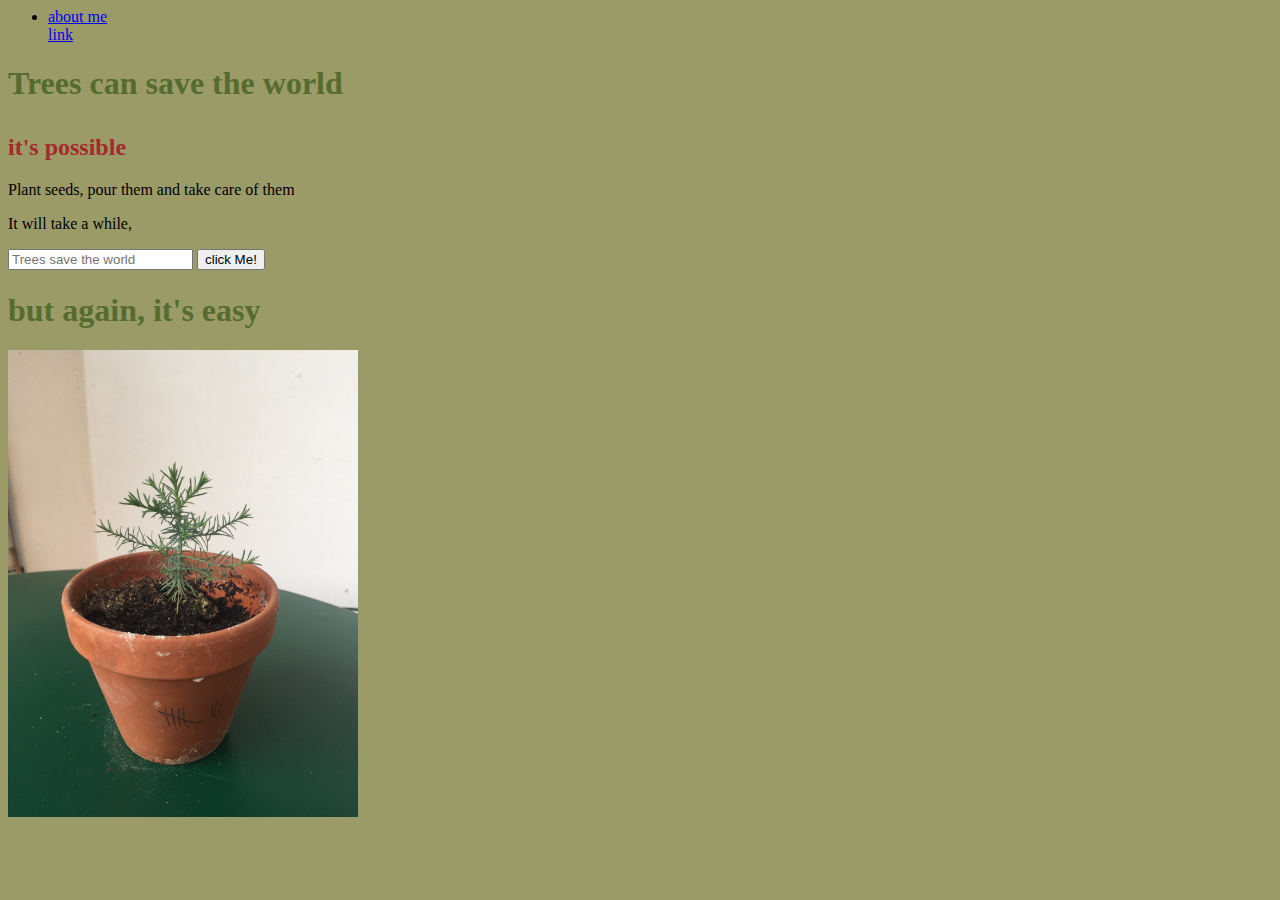
==== index.html @ 737993ab "first commit" ====
<html>

<head>
    <link rel="stylesheet" type="text/css" href="style.css" />

</head>

<body>
    <div>
        <nav>
            <ul>
                <li>
                    <a href="aboutme.html">about me</a>
                </li>
                <a href="https://barbarabruelisauer.com">link</a>
                </li>
            </ul>

        </nav>
        <h1 style="font-family: monospace">
            <h1 style="color: darkolivegreen">Trees can save the world</p>
            </h1>
            <h2 style="color: brown">it's possible</h1>
        <p> Plant seeds, pour them and take care of them </p> It will take a while, </p>
        <div id="saveit">
            <input id="whattosave" placeholder="Trees save the world">
            <button onclick="document.getElementById('saveit').innerText='Save the '+document.getElementById('whattosave').value + '!'">
                click Me!
            </button>
        </div>
        <h1 style="color: darkolivegreen"> but again, it's easy</h2>
        <img width="350" src="tree 8.jpg" alt="">
        
</body>

</html>
---- style.css ----
body {
    background-color: rgb(155, 155, 104);
}
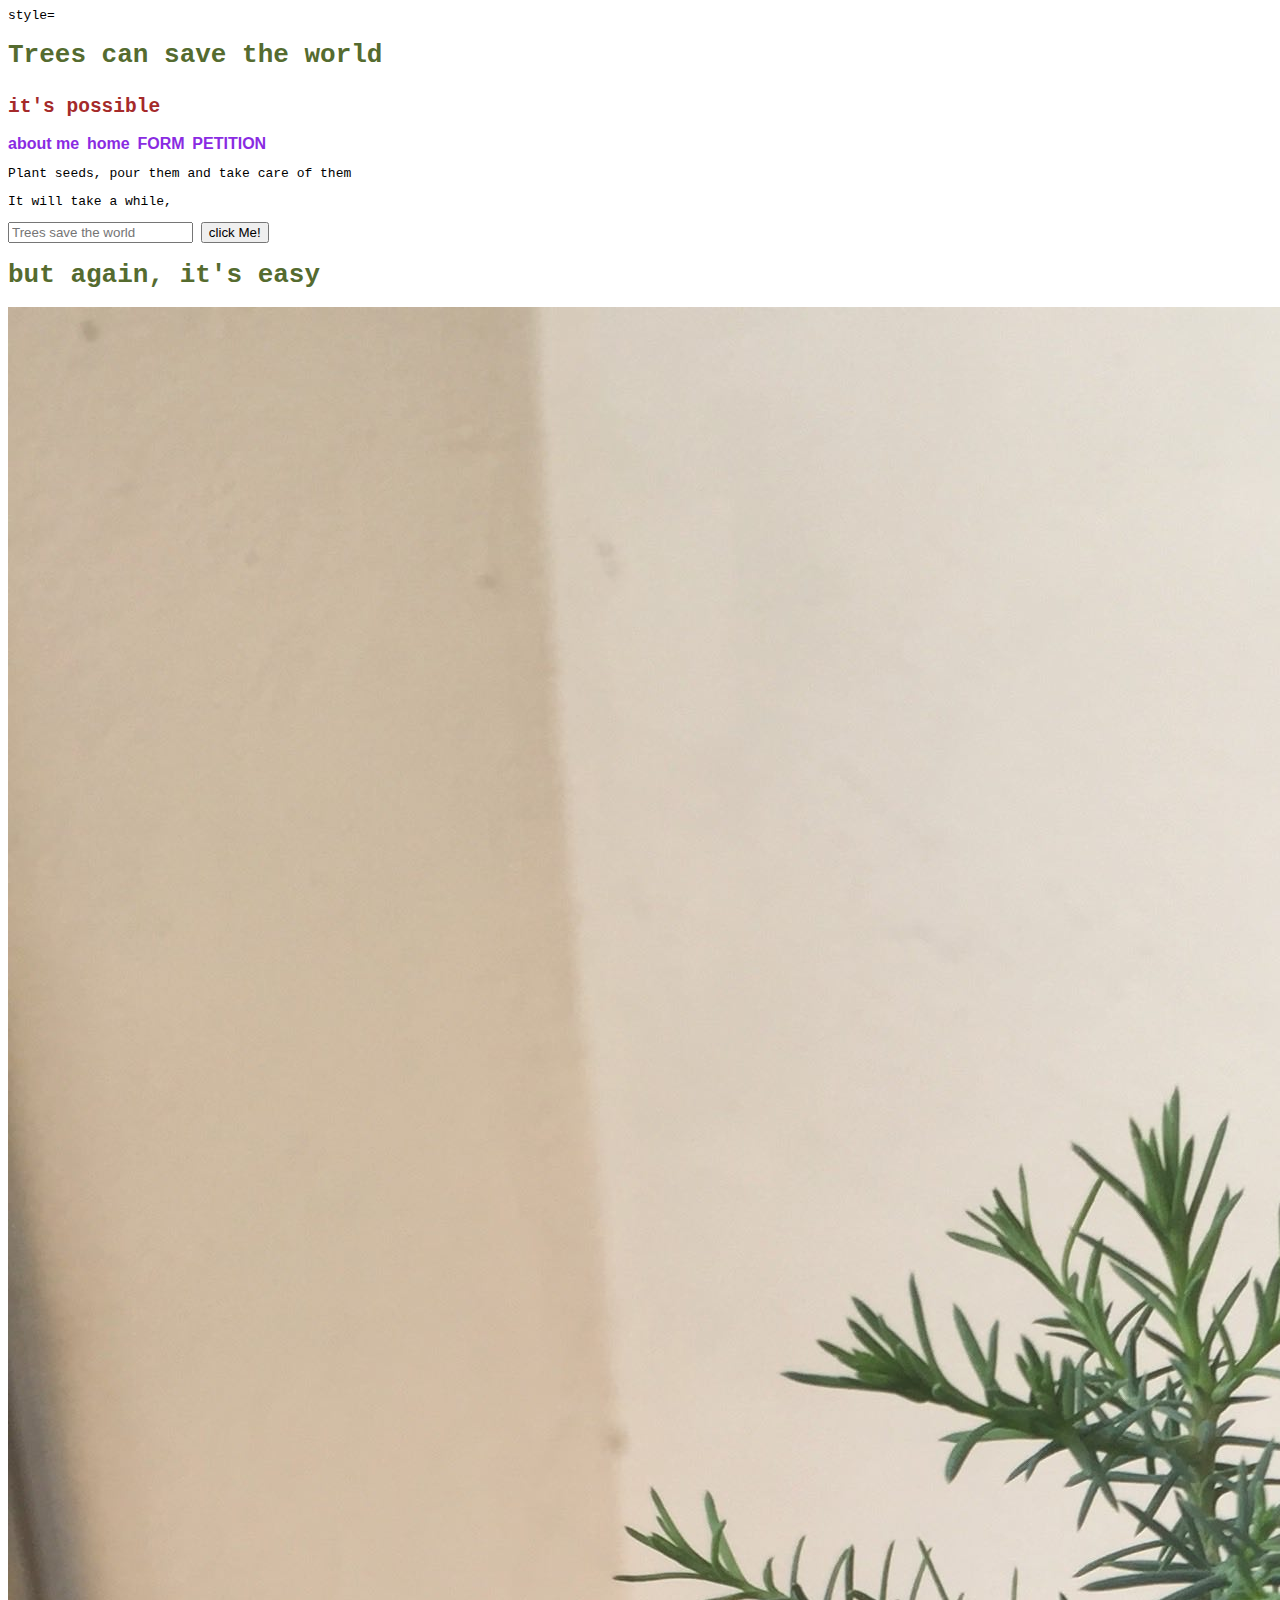
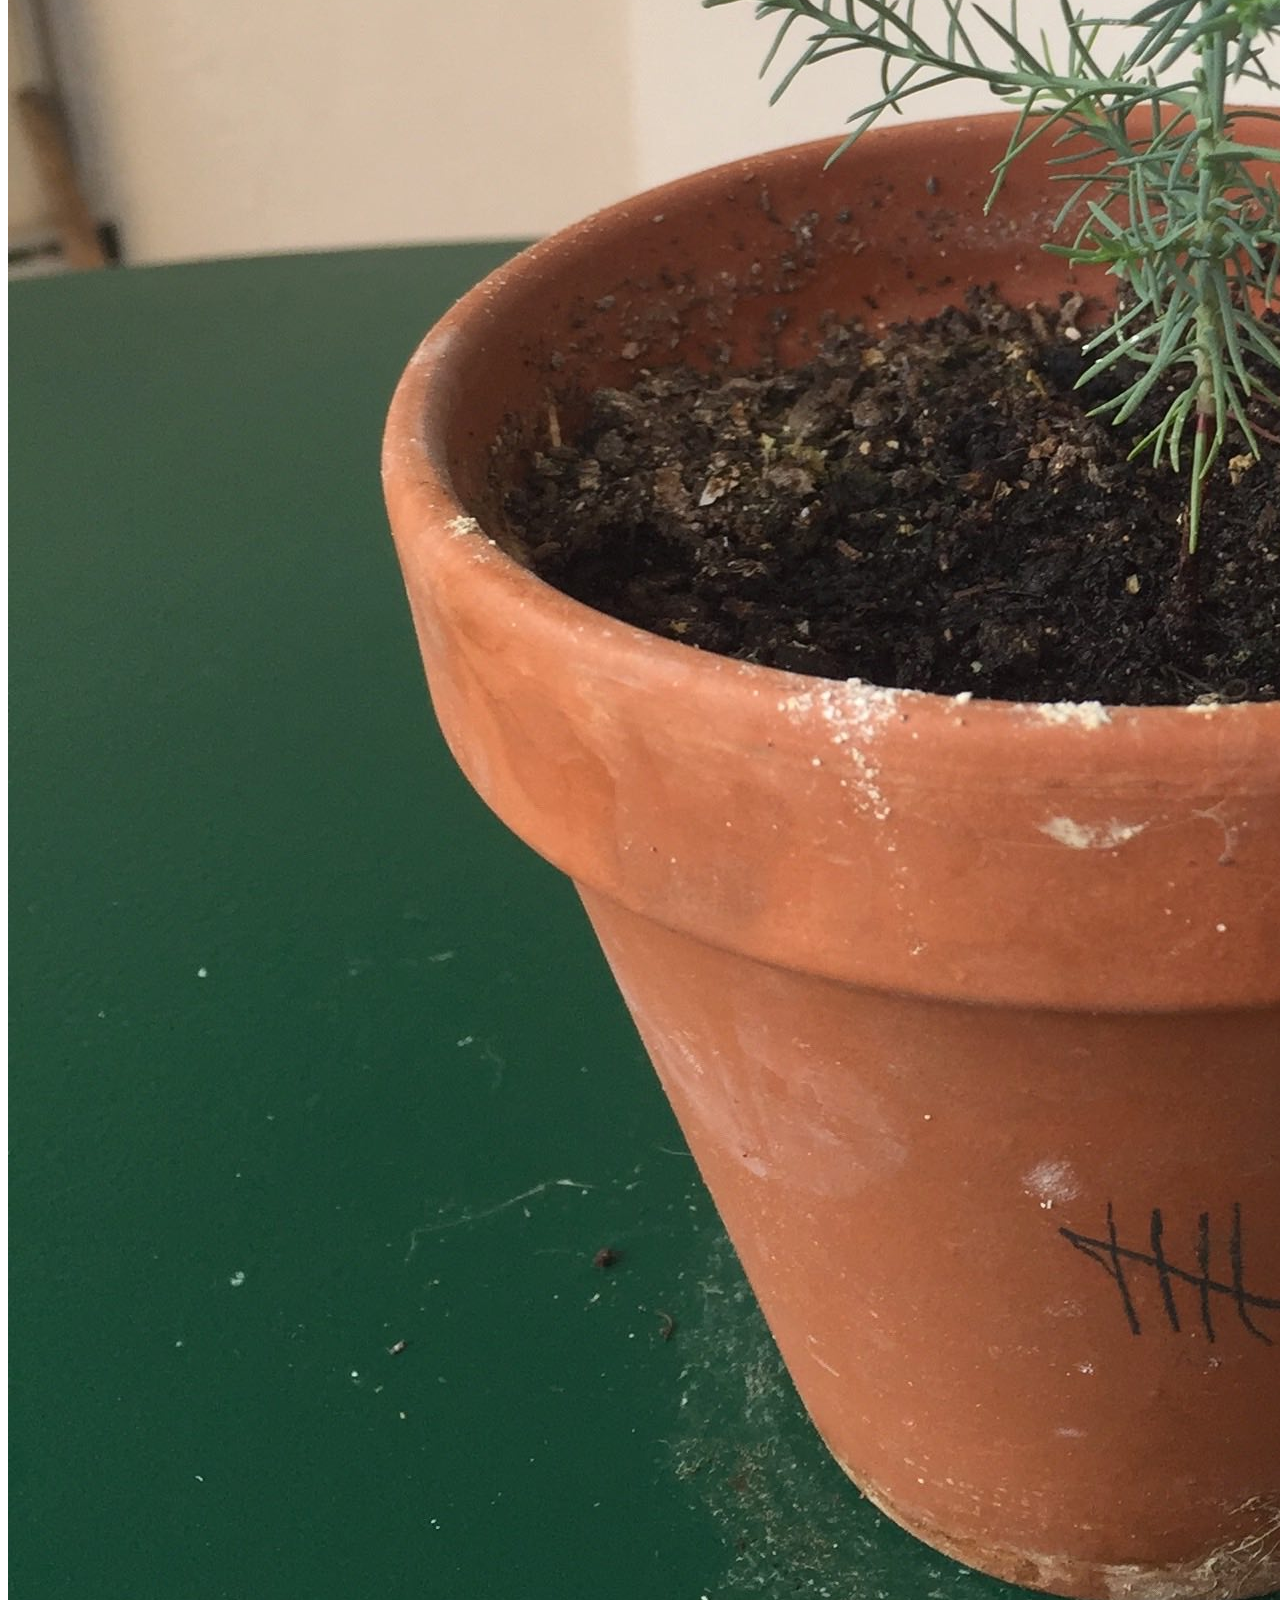
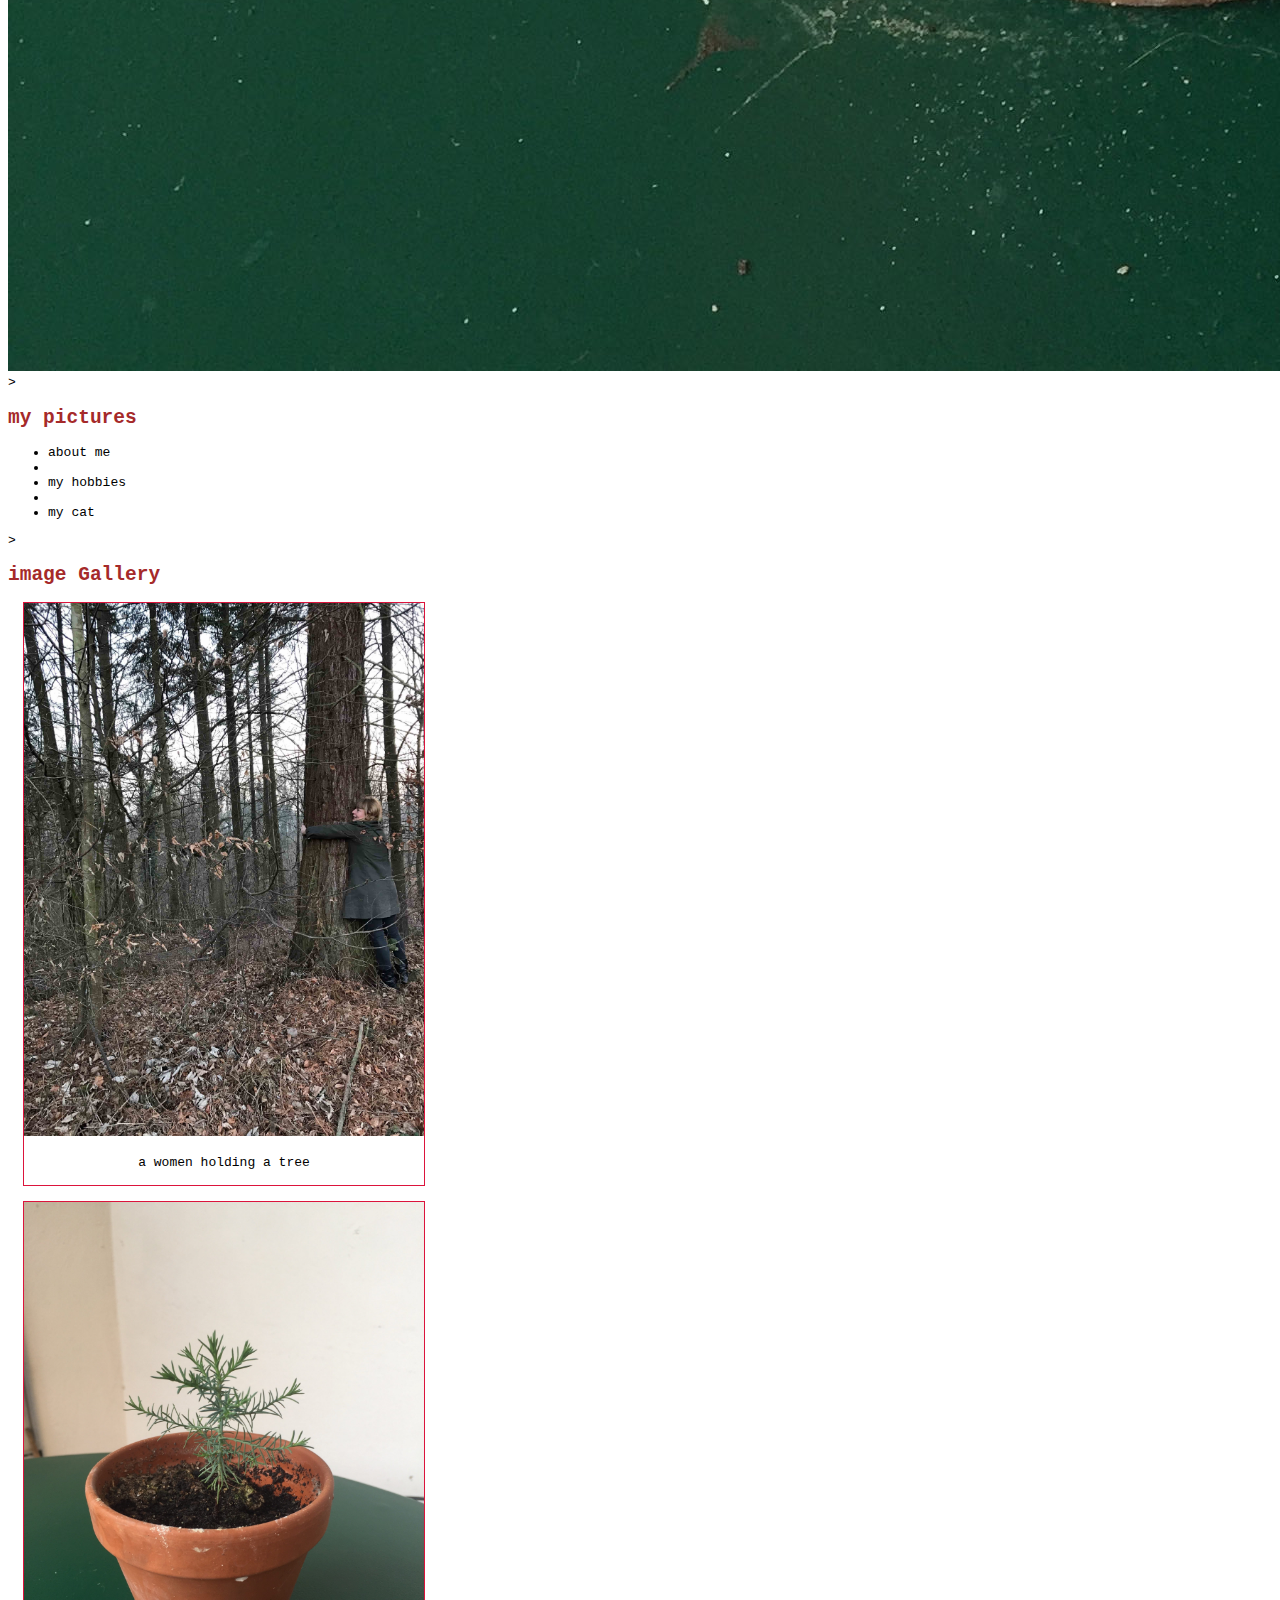
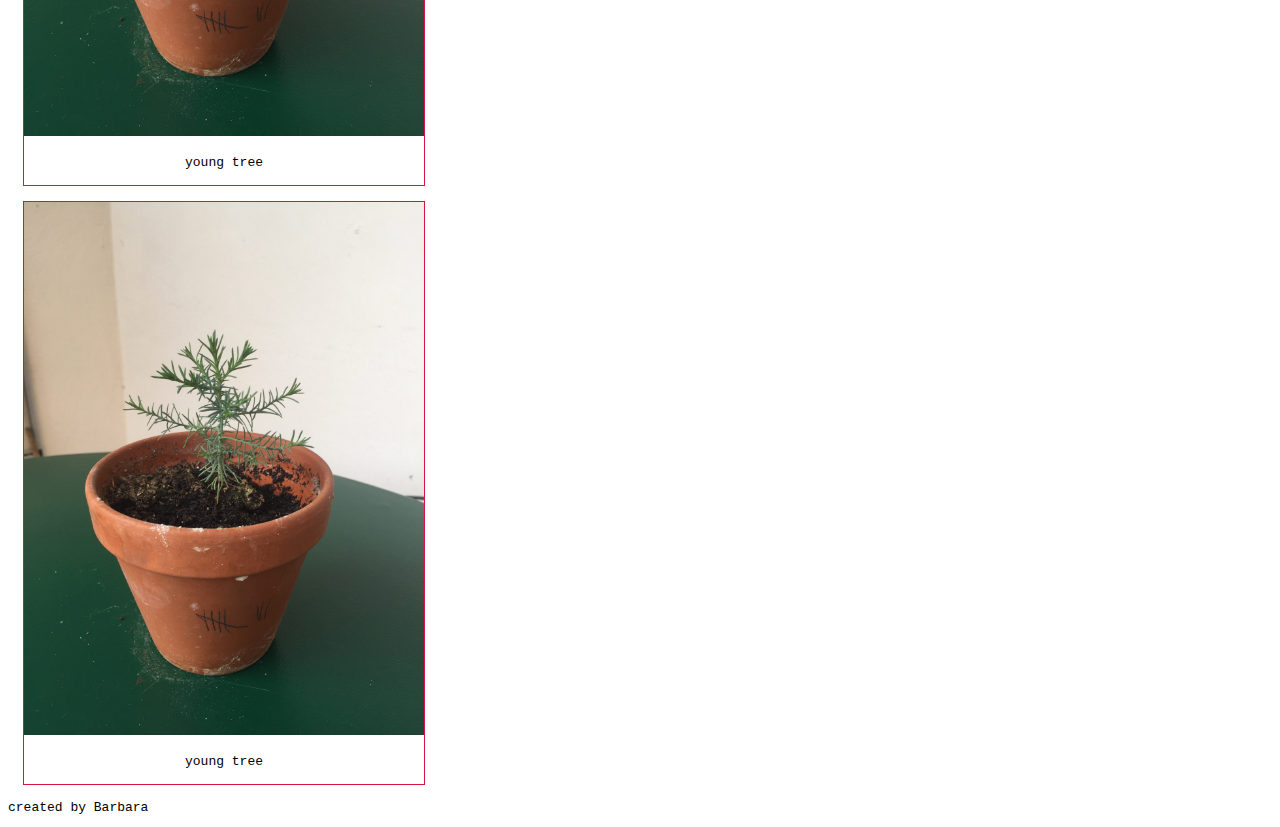
==== commit 9ac69e85: "update" ====
--- a/index.html
+++ b/index.html
@@ -1,36 +1,69 @@
-<html>
+<!DOCTYPE HTML>
+<html lang="en">
 
 <head>
     <link rel="stylesheet" type="text/css" href="style.css" />
-
+    <title>trees save the world</title>
 </head>
 
-<body>
+<body> style=
+    <h1></h1>
+    <header>
+        <h1>
+            <h1>Trees can save the world</p>
+            </h1>
+            <h2 style="color: brown">it's possible</h1>
+    </header>
     <div>
         <nav>
-            <ul>
-                <li>
-                    <a href="aboutme.html">about me</a>
-                </li>
-                <a href="https://barbarabruelisauer.com">link</a>
-                </li>
-            </ul>
+
+<a href="aboutme.html">about me</a>
+<a href="index.html">home</a>
+<a href="">FORM</a>
+<a href="">PETITION</a>
+
 
         </nav>
-        <h1 style="font-family: monospace">
-            <h1 style="color: darkolivegreen">Trees can save the world</p>
-            </h1>
-            <h2 style="color: brown">it's possible</h1>
-        <p> Plant seeds, pour them and take care of them </p> It will take a while, </p>
-        <div id="saveit">
-            <input id="whattosave" placeholder="Trees save the world">
-            <button onclick="document.getElementById('saveit').innerText='Save the '+document.getElementById('whattosave').value + '!'">
-                click Me!
-            </button>
-        </div>
-        <h1 style="color: darkolivegreen"> but again, it's easy</h2>
-        <img width="350" src="tree 8.jpg" alt="">
-        
+        <section>
+            <p> Plant seeds, pour them and take care of them </p> It will take a while, </p>
+            <div id="saveit">
+                <input id="whattosave" placeholder="Trees save the world">
+                <button onclick="document.getElementById('saveit').innerText='Save the '+document.getElementById('whattosave').value + '!'">
+                    click Me!
+                </button>
+            </div>
+        </section>
+        <h1> but again, it's easy</h2>
+            <img src="./img/tree 8.jpg" alt=""> >
+            <section>
+                <h2>my pictures</h2>
+                <ul class="list-cause">
+                <li>about me <li>
+                 <li>my hobbies<li>
+                 <li>my cat</li>
+                </ul>
+                <div></div>
+            </section>
+            ><section>
+                <h2>image Gallery</h2>
+                <div class="gallery">
+                    <img src="./img/B_Baum.jpg" alt="me holding a tree">   
+                    <div class="desc"> a women holding a tree </div>
+                </div>
+                <div class="gallery">
+                    <img src="./img/tree 8.jpg" alt="small tree in a pot">
+                    <div class="desc">young tree</div>
+                </div>
+                <div class="gallery">
+                        <img src="./img/tree 8.jpg" alt="small tree in a pot">
+                        <div class="desc">young tree</div>
+                    </div>
+            </section>
+            
+            <footer>
+                <p class="creator">created by Barbara</p>
+            </footer>
+
 </body>
 
 </html>--- a/style.css
+++ b/style.css
@@ -1,3 +1,36 @@
 body {
-    background-color: rgb(155, 155, 104);
+    font-family: monospace
+  
+    
+}
+h1{
+    color: darkolivegreen;
+}
+.me {
+    width: 350px;
+}
+h2 {
+    color: brown;
+}
+nav a {
+    text-decoration: none;
+    color: blueviolet;
+    font-weight: bold;
+    font-family: Arial, Helvetica, sans-serif;
+    
+}
+.gallery {
+    margin: 15px;
+    border: 1px solid crimson;
+    width: 400px;
+
+}
+.gallery img {
+    width: 100%;
+    height: auto;
+
+}
+.desc {
+    padding: 15px;
+    text-align: center;
 }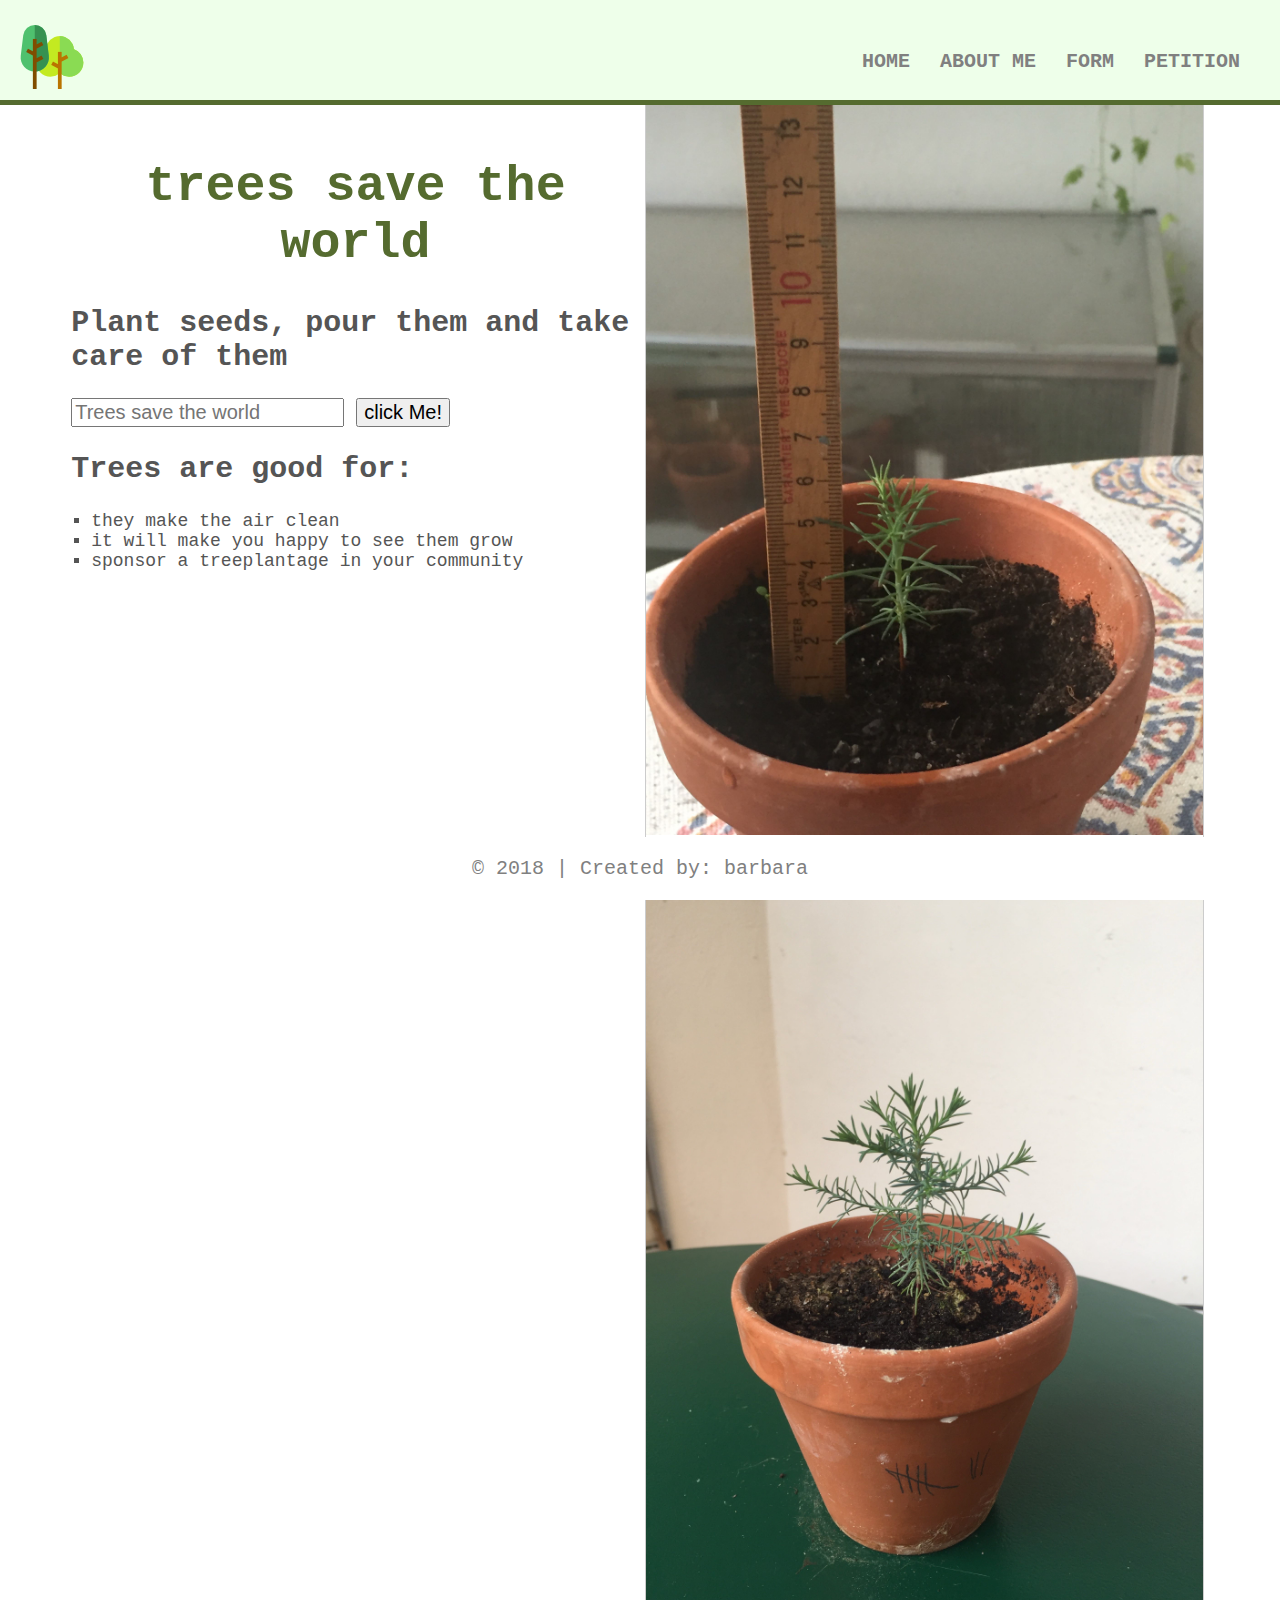
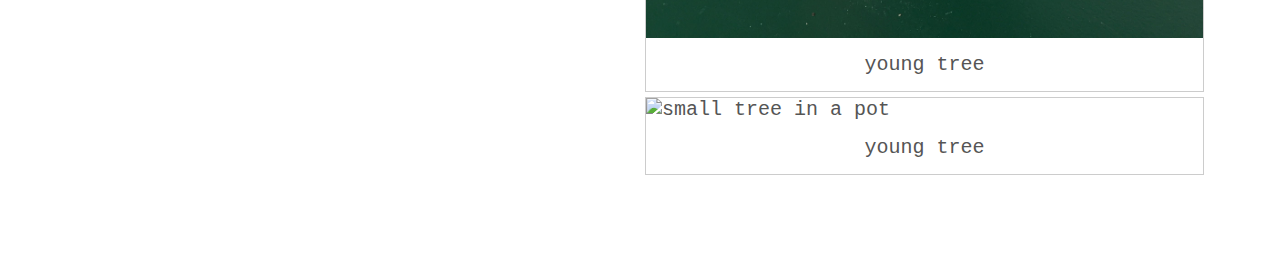
==== commit 71599439: "before the  class" ====
--- a/index.html
+++ b/index.html
@@ -2,67 +2,73 @@
 <html lang="en">
 
 <head>
-    <link rel="stylesheet" type="text/css" href="style.css" />
-    <title>trees save the world</title>
+  <meta charset="utf-8">
+  <meta name="viewport" content="width=device-width, initial-scale=1">
+  <title>trees save the world</title>
+  <link rel="stylesheet" type="text/css" href="style.css">
 </head>
 
-<body> style=
-    <h1></h1>
-    <header>
-        <h1>
-            <h1>Trees can save the world</p>
-            </h1>
-            <h2 style="color: brown">it's possible</h1>
-    </header>
-    <div>
-        <nav>
+<body>
+  <header>
+    <a href="#" class="logo"></a>
 
-<a href="aboutme.html">about me</a>
-<a href="index.html">home</a>
-<a href="">FORM</a>
-<a href="">PETITION</a>
+    <nav>
+      <a href="#" class="menu-icon"></a>
+      <ul class="nav-list">
+        <li>
+          <a href="index.html">HOME</a>
+        </li>
+        <li>
+          <a href="aboutme.html">ABOUT ME</a>
+        </li>
+        <li>
+          <a href="">FORM</a>
+        </li>
+        <li>
+          <a href="">PETITION</a>
+        </li>
+      </ul>
+    </nav>
+  </header>
 
+  <section>
+    <article class="col col1">
+      <h1>trees save the world</h1>
+      <h2>Plant seeds, pour them and take care of them</h2>
+      <div id="saveit">
+        <input id="whattosave" placeholder="Trees save the world" type="text">
+        <button onclick="document.getElementById('saveit').innerText='Save the = We must save the ' +document.getElementById( 'savewat' ).value + '!'">
+          click Me!
+        </button>
+      </div>
+      <h2>Trees are good for:</h2>
+      <ul class="savetrees">
+        <li>they make the air clean</li>
+        <li>it will make you happy to see them grow</li>
+        <li>sponsor a treeplantage in your community</li>
+      </ul>
+    </article>
 
-        </nav>
-        <section>
-            <p> Plant seeds, pour them and take care of them </p> It will take a while, </p>
-            <div id="saveit">
-                <input id="whattosave" placeholder="Trees save the world">
-                <button onclick="document.getElementById('saveit').innerText='Save the '+document.getElementById('whattosave').value + '!'">
-                    click Me!
-                </button>
-            </div>
-        </section>
-        <h1> but again, it's easy</h2>
-            <img src="./img/tree 8.jpg" alt=""> >
-            <section>
-                <h2>my pictures</h2>
-                <ul class="list-cause">
-                <li>about me <li>
-                 <li>my hobbies<li>
-                 <li>my cat</li>
-                </ul>
-                <div></div>
-            </section>
-            ><section>
-                <h2>image Gallery</h2>
-                <div class="gallery">
-                    <img src="./img/B_Baum.jpg" alt="me holding a tree">   
-                    <div class="desc"> a women holding a tree </div>
-                </div>
-                <div class="gallery">
-                    <img src="./img/tree 8.jpg" alt="small tree in a pot">
-                    <div class="desc">young tree</div>
-                </div>
-                <div class="gallery">
-                        <img src="./img/tree 8.jpg" alt="small tree in a pot">
-                        <div class="desc">young tree</div>
-                    </div>
-            </section>
-            
-            <footer>
-                <p class="creator">created by Barbara</p>
-            </footer>
+    <article class="col col2">
+      <h2 class="gallery-titel">Image Gallery</h2>
+      <div class="gallery">
+        <img src="./img/Tree_04.jpg" alt="small tree in a pot">
+        <div class="desc"> young tree </div>
+      </div>
+      <div class="gallery">
+        <img src="./img/tree 8.jpg" alt="small tree in a pot">
+        <div class="desc">young tree</div>
+      </div>
+      <div class="gallery">
+        <img src="./img/tree 3.jpg" alt="small tree in a pot">
+        <div class="desc">young tree</div>
+      </div>
+    </article>
+  </section>
+
+  <footer>
+    <p class="creator">&copy; 2018 | Created by: barbara</p>
+  </footer>
 
 </body>
 
--- a/style.css
+++ b/style.css
@@ -1,36 +1,213 @@
 body {
-    font-family: monospace
-  
+    font-size: 20px;
+    font-family: monospace;
+    background-color: white;
+    color: #555;   
+}
+
+/*Navigation*/  
+
+header {
+    background: rgb(238, 255, 234);
+    width: 100%;
+    height: 100px;
+    position: absolute;
+    top: 0;
+    left: 0;
+    border-bottom: 5px solid darkolivegreen;
+    z-index: 100;
+}
+
+
+nav {
+    float: right;
+    padding: 20px;
+}
+
+.logo{
+    margin: 20px;
+    float: left;
+    width: 64px;
+    height: 74px;
+    background: url(./img/forest.png) no-repeat center;
+    display: block;
+}
+.nav-list {
+    list-style-type: none;
+ }
+
+ .nav-list li {
+    display: inline-block;
+    float: left;
+    padding: 10px;
+}
+.nav-list li a {
+    text-decoration: none;
+    padding-right: 10px;
+    color: gray;
+    text-decoration: none;
+    font-weight: bold;
+}
+
+/*Hidden Menu Icon*/
+.menu-icon {
+    display: none;
+    width: 40px;
+    height: 64px;
+    background: url(img/menu.png) center;
+}
+.nav-list li a:hover {
+    color: white;
+    background-color: darkolivegreen;
+    border-radius: 4px 4px 0 0;
+}
+
+/*content Styling*/
+
+section {
+    margin: 0 auto;
+    width: 90%;
+}
+
+.col {
+    width: 50%;
+    height: auto;
+    float: left;
+    margin: 0 auto;
+
+}
+.col2 {
+    margin-bottom: 80px;
+}
+
+h1 {
+    color: darkolivegreen;
+    font-family: monospace;
+    font-size: 50px;
+    text-align: center;
+    margin-top: 150px;
+}
+
+.linksbundig li{
+    color: blue;
+}
+
+#saveit input,
+button {
+    font-size: 20px;
+}
+.savetrees li{
+    list-style-type: square;
+    font-style: initial;
+    margin-left: -20px;
+    font-size: 18px;
+}
+
+.self-info {
+    list-style-type: none;
+    margin-left:-40px;
+    font-size: 30px;
+}
     
-}
-h1{
-    color: darkolivegreen;
-}
-.me {
-    width: 350px;
-}
-h2 {
-    color: brown;
-}
-nav a {
-    text-decoration: none;
-    color: blueviolet;
-    font-weight: bold;
-    font-family: Arial, Helvetica, sans-serif;
-    
-}
-.gallery {
-    margin: 15px;
-    border: 1px solid crimson;
-    width: 400px;
-
+/*gallery Styling */
+
+.gallery-title {
+    text-align: center;
+}
+.gallery{
+        margin: 5px;
+        border: 1px solid  #ccc;
+        display: block;
+}
+.gallery:hover {
+    border: 1px solid #777;
 }
 .gallery img {
-    width: 100%;
-    height: auto;
-
+        width: 100%;
+        display: block;
+        height: auto;
 }
 .desc {
     padding: 15px;
     text-align: center;
+}
+
+.me {
+    box-shadow: 10px 10px 5px gray;
+    border-radius: 50px;
+    width: 200px;
+    max-width: 400;
+}
+
+
+
+/*footer syling*/
+
+.creator {
+    color: grey;
+}
+
+footer {
+    position: fixed;
+    left: 0;
+    bottom: 0;
+    width: 100%;
+    background-color: white;
+    text-align: center;
+}
+
+/*responsive View*/
+
+@media only screen and (max-width: 768px) {
+    * {
+        text-align: center;
+    }
+    header {
+        position: absolute;
+    }
+
+    .menu-icon {
+        display: inline-block;
+    } 
+
+    nav ul,
+    nav:active ul {
+        display: none;
+        position: absolute;
+        padding: 20px;
+        background: white;
+        border: 5px solid darkolivegreen;
+        right: 20px; 
+        top: 60px;
+        width: 50%;
+        border-radius: 4px 0 4px 4px;
+    }
+
+    .nav-list li {
+        text-align: center;
+        width: 100%;
+        padding: 10px 0;
+        margin: 0;
+    }
+    nav:hover ul{
+        display: block;
+    }
+    .col1 {
+        width: 100%;
+    
+    }
+
+    .col2 {
+        width: 100%
+
+    }
+    .savetrees li {
+        list-style-type: none;
+        padding-left: -10px;
+    }
+
+
+
+
+
 }